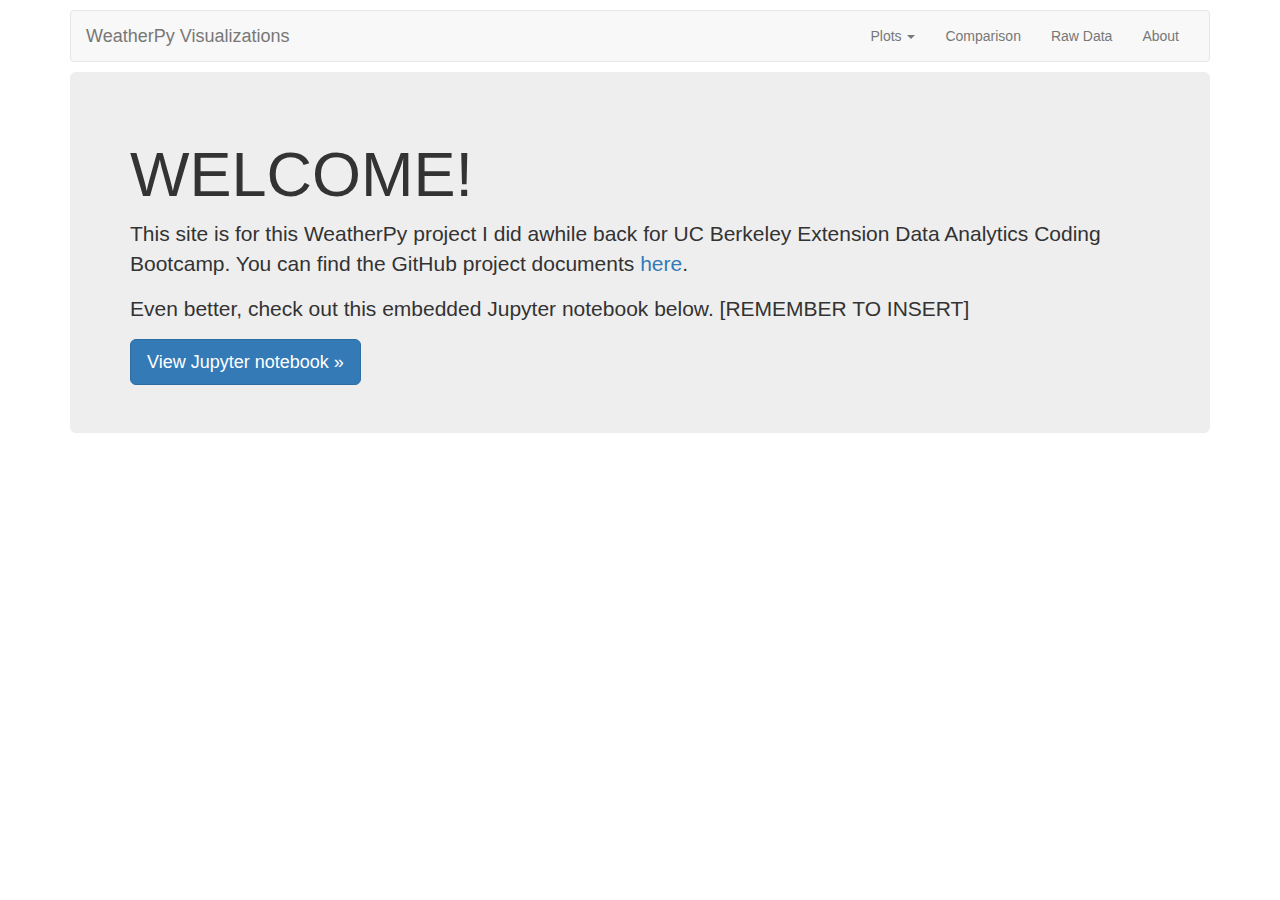
==== index.html @ 068275d4 "starting index.html" ====
<!DOCTYPE html>
<html lang="en">
<head>
    <meta charset="UTF-8">
    <meta name="viewport" content="width=device-width, initial-scale=1.0">
    <meta http-equiv="X-UA-Compatible" content="ie=edge">
    <title>WeatherPy Viz Site Home</title>
    <link rel="stylesheet" href="https://maxcdn.bootstrapcdn.com/bootstrap/3.3.7/css/bootstrap.min.css" integrity="sha384-BVYiiSIFeK1dGmJRAkycuHAHRg32OmUcww7on3RYdg4Va+PmSTsz/K68vbdEjh4u" crossorigin="anonymous">
    <link rel="stylesheet" href="style.css">
</head>
<body>
    <div id="#source-code" class="container">
        <nav class="navbar navbar-default">
            <div class="container-fluid">
                <div class="navbar-header">
                    <button type="button" class="navbar-toggle collapsed" data-toggle="collapse" data-target="#navbar" aria-expanded="false" aria-controls="navbar">
                        <span class="sr-only">Toggle navigation</span>
                        <span class="icon-bar"></span>
                        <span class="icon-bar"></span>
                        <span class="icon-bar"></span>
                    </button>
                    <a class="navbar-brand" href="#">WeatherPy Visualizations</a>
                </div>
                <div id="navbar" class="navbar-collapse collapse">
                    <ul class="nav navbar-nav navbar-right">
                        <li class="dropdown">
                            <a href="#" class="dropdown-toggle" data-toggle="dropdown" role="button" aria-haspopup="true" aria-expanded="false">Plots <span class="caret"></span></a>
                            <ul class="dropdown-menu">
                                <li><a href="#" target="_blank">Plot name here</a></li>
                                <li><a href="#" target="_blank">Plot name here</a></li>
                                <li><a href="#" target="_blank">Plot name here</a></li>
                                <li><a href="#" target="_blank">Plot name here</a></li>
                                <li role="separator" class="divider"></li>
                                <li><a href="#" target="_blank">Possible easter egg</a></li>
                            </ul>
                        </li>
                        <li><a href="#">Comparison</a></li>
                        <li><a href="#">Raw Data</a></li>
                        <li><a href="#">About</a></li>
                    </ul>
                </div><!--/.nav-collapse -->
            </div><!--/.container-fluid -->
        </nav>
             
        <div class="jumbotron"> <!-- Homescreen message -->
            <h1>WELCOME!</h1>
            <p>This site is for this WeatherPy project I did awhile back for UC Berkeley Extension Data Analytics Coding Bootcamp. You can find the GitHub project documents <a href="https://github.com/Emanste92/UCBEx_DataAnalytics/tree/master/WeatherPy" target="_blank">here</a>.</p>
            <p> Even better, check out this embedded Jupyter notebook below. [REMEMBER TO INSERT]</p>
            <a class="btn btn-lg btn-primary" href="https://github.com/Emanste92/UCBEx_DataAnalytics/blob/master/WeatherPy/ETE_WeatherPy.ipynb" role="button" target="_blank">View Jupyter notebook &raquo;</a>
        </div>   
    </div> <!-- /container -->

    <!-- Bootstrap core Javascript parts  -->
    <script src="https://ajax.googleapis.com/ajax/libs/jquery/1.11.3/jquery.min.js"></script>
    <script>window.jQuery || document.write('<script src="../../assets/js/vendor/jquery.min.js"><\/script>')</script>
    <script src="https://bootstrapdocs.com/v3.3.6/docs/dist/js/bootstrap.min.js"></script>
    <!-- IE10 viewport hack for Surface/desktop Windows 8 bug -->
    <script src="https://bootstrapdocs.com/v3.3.6/docs/assets/js/ie10-viewport-bug-workaround.js"></script>
</body>
</html>
---- style.css ----
/* ET stylin' stylesheet on top of Bootstrap */

/* This is for navbar css, see if I need to make a specific modded class for this */

body {
    padding-top: 10px;
    padding-bottom: 10px;
  }
  
.navbar {
    margin-bottom: 10px;
  }
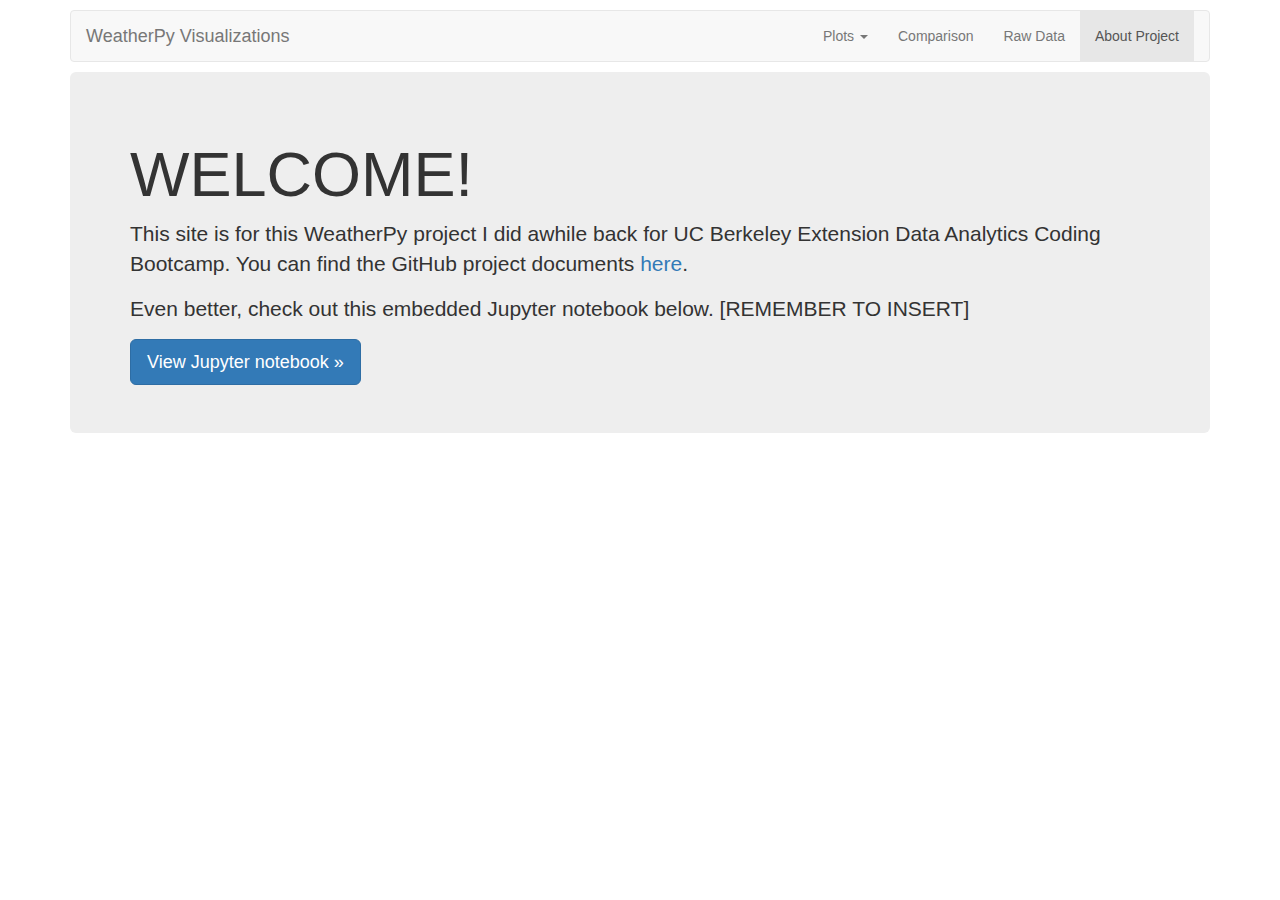
==== commit 5b8e2816: "index minor changes" ====
--- a/index.html
+++ b/index.html
@@ -9,7 +9,7 @@
     <link rel="stylesheet" href="style.css">
 </head>
 <body>
-    <div id="#source-code" class="container">
+    <div class="container">
         <nav class="navbar navbar-default">
             <div class="container-fluid">
                 <div class="navbar-header">
@@ -19,7 +19,7 @@
                         <span class="icon-bar"></span>
                         <span class="icon-bar"></span>
                     </button>
-                    <a class="navbar-brand" href="#">WeatherPy Visualizations</a>
+                    <a class="navbar-brand" href="index.html">WeatherPy Visualizations</a>
                 </div>
                 <div id="navbar" class="navbar-collapse collapse">
                     <ul class="nav navbar-nav navbar-right">
@@ -36,7 +36,7 @@
                         </li>
                         <li><a href="#">Comparison</a></li>
                         <li><a href="#">Raw Data</a></li>
-                        <li><a href="#">About</a></li>
+                        <li class="active"><a href="#">About Project</a></li>
                     </ul>
                 </div><!--/.nav-collapse -->
             </div><!--/.container-fluid -->
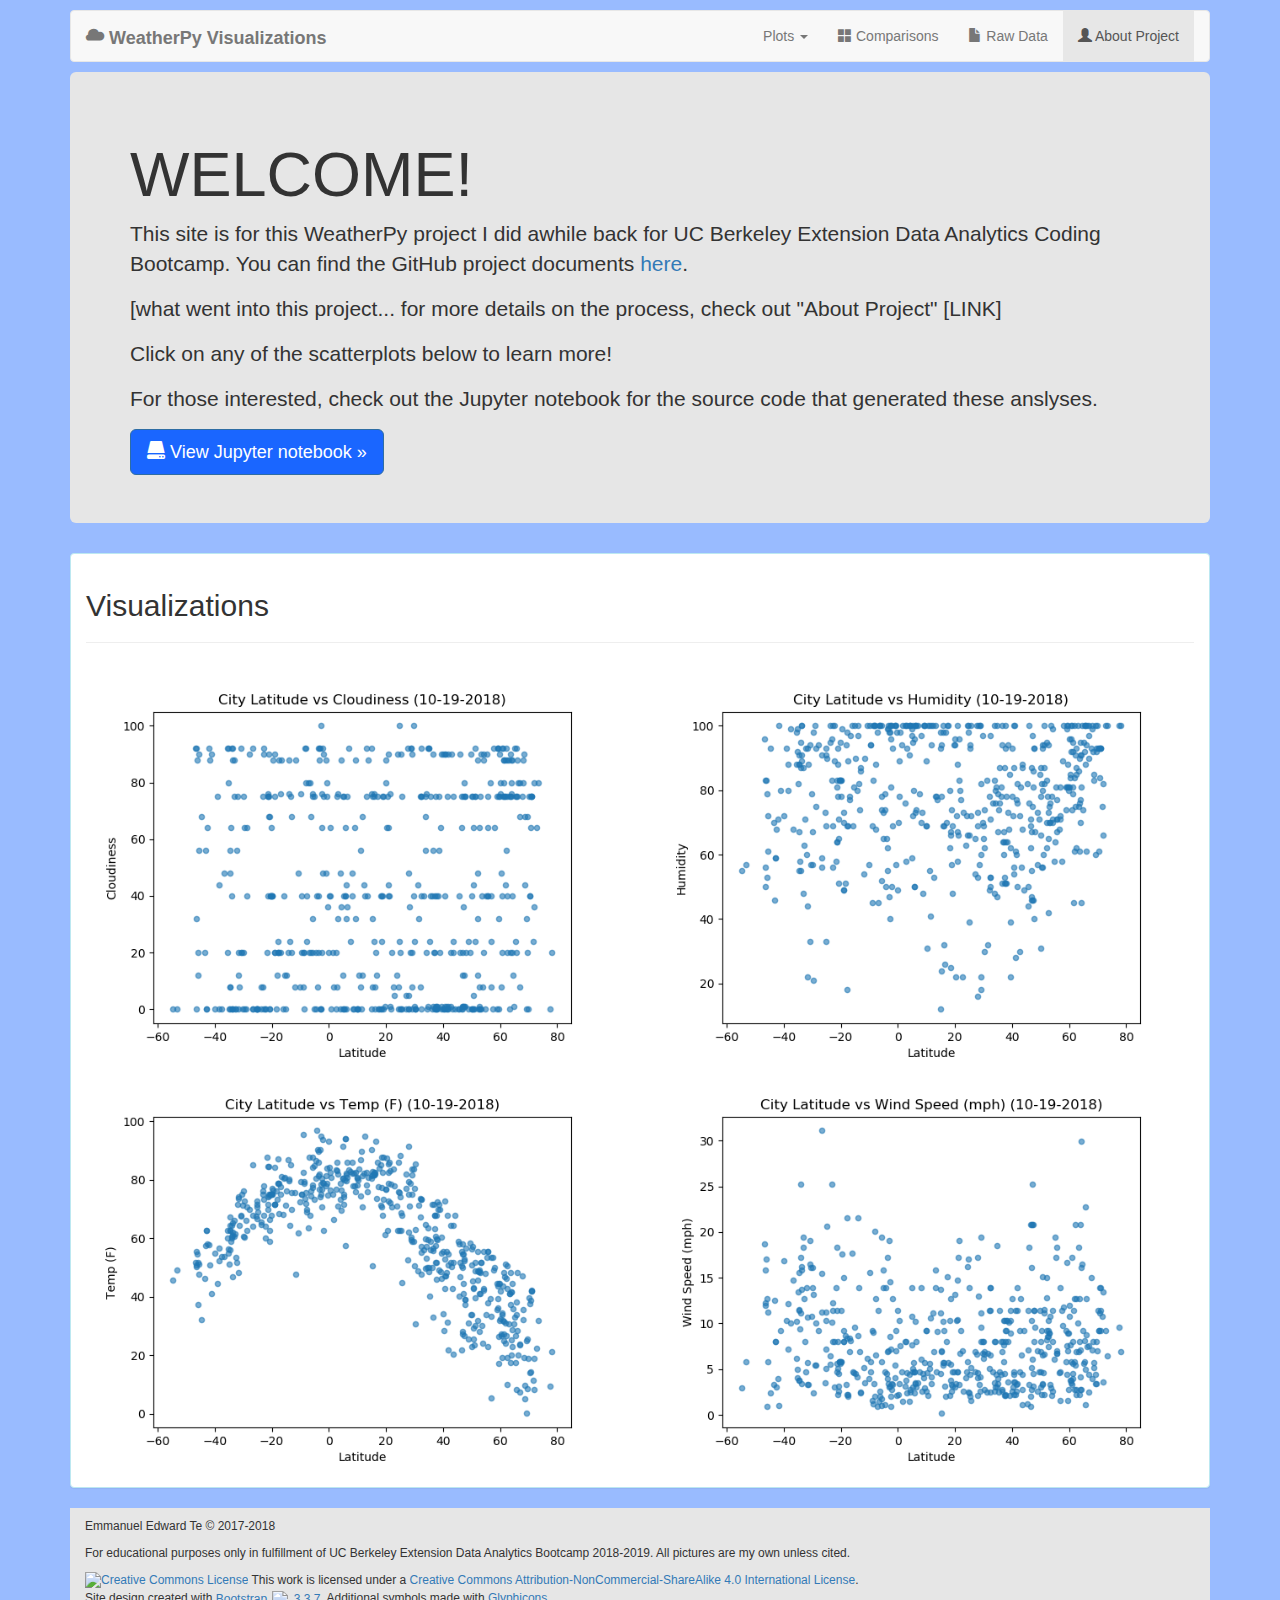
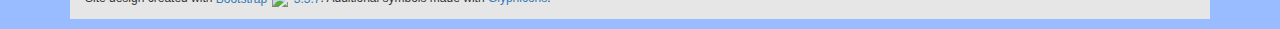
==== commit 6dbcde50: "progress on index, various staging files" ====
--- a/index.html
+++ b/index.html
@@ -5,56 +5,92 @@
     <meta name="viewport" content="width=device-width, initial-scale=1.0">
     <meta http-equiv="X-UA-Compatible" content="ie=edge">
     <title>WeatherPy Viz Site Home</title>
+
     <link rel="stylesheet" href="https://maxcdn.bootstrapcdn.com/bootstrap/3.3.7/css/bootstrap.min.css" integrity="sha384-BVYiiSIFeK1dGmJRAkycuHAHRg32OmUcww7on3RYdg4Va+PmSTsz/K68vbdEjh4u" crossorigin="anonymous">
     <link rel="stylesheet" href="style.css">
 </head>
 <body>
     <div class="container">
-        <nav class="navbar navbar-default">
-            <div class="container-fluid">
-                <div class="navbar-header">
-                    <button type="button" class="navbar-toggle collapsed" data-toggle="collapse" data-target="#navbar" aria-expanded="false" aria-controls="navbar">
-                        <span class="sr-only">Toggle navigation</span>
-                        <span class="icon-bar"></span>
-                        <span class="icon-bar"></span>
-                        <span class="icon-bar"></span>
-                    </button>
-                    <a class="navbar-brand" href="index.html">WeatherPy Visualizations</a>
-                </div>
-                <div id="navbar" class="navbar-collapse collapse">
-                    <ul class="nav navbar-nav navbar-right">
-                        <li class="dropdown">
-                            <a href="#" class="dropdown-toggle" data-toggle="dropdown" role="button" aria-haspopup="true" aria-expanded="false">Plots <span class="caret"></span></a>
-                            <ul class="dropdown-menu">
-                                <li><a href="#" target="_blank">Plot name here</a></li>
-                                <li><a href="#" target="_blank">Plot name here</a></li>
-                                <li><a href="#" target="_blank">Plot name here</a></li>
-                                <li><a href="#" target="_blank">Plot name here</a></li>
-                                <li role="separator" class="divider"></li>
-                                <li><a href="#" target="_blank">Possible easter egg</a></li>
+        <div class="top-nav-bar">
+                <nav class="navbar navbar-default">
+                    <div class="container-fluid">
+                        <div class="navbar-header">
+                            <button type="button" class="navbar-toggle collapsed" data-toggle="collapse" data-target="#navbar" aria-expanded="false" aria-controls="navbar">
+                                <span class="sr-only">Toggle navigation</span>
+                                <span class="icon-bar"></span>
+                                <span class="icon-bar"></span>
+                                <span class="icon-bar"></span>
+                            </button>
+                            <a class="navbar-brand active" href="index.html"><span class="glyphicon glyphicon-cloud" aria-hidden="true"></span>
+                                <strong>WeatherPy Visualizations</strong></a>
+                        </div>
+                        <div id="navbar" class="navbar-collapse collapse">
+                            <ul class="nav navbar-nav navbar-right">
+                                <li class="dropdown">
+                                    <a href="#" class="dropdown-toggle" data-toggle="dropdown" role="button" aria-haspopup="true" aria-expanded="false">Plots <span class="caret"></span></a>
+                                    <ul class="dropdown-menu">
+                                        <li><a href="#" target="_blank">Cloudiness</a></li>
+                                        <li><a href="#" target="_blank">Humidity</a></li>
+                                        <li><a href="#" target="_blank">Temperature (F)</a></li>
+                                        <li><a href="#" target="_blank">Wind Speed (mph)</a></li>
+                                        <li role="separator" class="divider"></li>
+                                        <li><a href="#" target="_blank">Possible easter egg</a></li> <!-- maybe an embedded jupyter notebook -->
+                                    </ul>
+                                </li>
+                                <li><a href="#"><span class="glyphicon glyphicon-th-large" aria-hidden="true"></span> Comparisons</a></li>
+                                <li><a href="#"><span class="glyphicon glyphicon-file" aria-hidden="true"></span> Raw Data</a></li>
+                                <li class="active"><a href="#"><span class="glyphicon glyphicon-user" aria-hidden="true"></span> About Project</a></li>
                             </ul>
-                        </li>
-                        <li><a href="#">Comparison</a></li>
-                        <li><a href="#">Raw Data</a></li>
-                        <li class="active"><a href="#">About Project</a></li>
-                    </ul>
-                </div><!--/.nav-collapse -->
-            </div><!--/.container-fluid -->
-        </nav>
-             
+                        </div><!--/.nav-collapse -->
+                    </div><!--/.container-fluid -->   
+                </nav>
+            </div>
+
         <div class="jumbotron"> <!-- Homescreen message -->
             <h1>WELCOME!</h1>
             <p>This site is for this WeatherPy project I did awhile back for UC Berkeley Extension Data Analytics Coding Bootcamp. You can find the GitHub project documents <a href="https://github.com/Emanste92/UCBEx_DataAnalytics/tree/master/WeatherPy" target="_blank">here</a>.</p>
-            <p> Even better, check out this embedded Jupyter notebook below. [REMEMBER TO INSERT]</p>
-            <a class="btn btn-lg btn-primary" href="https://github.com/Emanste92/UCBEx_DataAnalytics/blob/master/WeatherPy/ETE_WeatherPy.ipynb" role="button" target="_blank">View Jupyter notebook &raquo;</a>
-        </div>   
+            <p>[what went into this project... for more details on the process, check out "About Project" [LINK]</P>
+            <p>Click on any of the scatterplots below to learn more!</p>
+            <p>For those interested, check out the Jupyter notebook for the source code that generated these anslyses.</p>
+            <a class="btn btn-lg btn-primary" href="https://github.com/Emanste92/UCBEx_DataAnalytics/blob/master/WeatherPy/ETE_WeatherPy.ipynb" role="button" target="_blank"><span class="glyphicon glyphicon-hdd" aria-hidden="true"></span> View Jupyter notebook &raquo;</a>
+        </div>
+        
+        <div class="row">
+            <div class="col-md-12">  <!-- Main page bar nav -->
+                <div class="panel panel-info">
+                    <div class="panel-body">
+                        <h2>Visualizations</h2>
+                        <hr>
+                        <div class="row">
+                            <div class="col-lg-6 col-md-6 col-sm-6 col-xs-6"><a href="#"><img class = "img img-responsive" src="Resources/City Latitude vs Cloudiness (10-19-2018).png" style="width:100%" alt="Scatterplot of City Latitude vs Cloudiness for the date 10-19-2018"></a></div>
+                            <div class="col-lg-6 col-md-6 col-sm-6 col-xs-6"><a href="#"><img class = "img img-responsive" src="Resources/City Latitude vs Humidity (10-19-2018).png" style="width:100%" alt="Scatterplot of City Latitude vs Humidity for the date 10-19-2018"></a></div>
+                        </div>
+                        <div class="row">
+                            <div class="col-lg-6 col-md-6 col-sm-6 col-xs-6"><a href="#"><img class = "img img-responsive" src="Resources/City Latitude vs Temp (F) (10-19-2018).png" style="width:100%" alt="Scatterplot of City Latitude vs Temperature (F) for the date 10-19-2018"></a></div>
+                            <div class="col-lg-6 col-md-6 col-sm-6 col-xs-6"><a href="#"><img class = "img img-responsive" src="Resources/City Latitude vs Wind Speed (mph) (10-19-2018).png" style="width:100%" alt="Scatterplot of City Latitude vs Wind Speed (mph) for the date 10-19-2018"></a></div>
+                        </div>
+                    </div>
+                </div> <!-- /.panel -->
+            </div>
+        </div>
+
+        <div class="bs-docs-footer">
+            <div class="container">
+                <p>Emmanuel Edward Te &copy; 2017-2018</p>
+                <p>For educational purposes only in fulfillment of UC Berkeley Extension Data Analytics Bootcamp 2018-2019. All pictures are my own unless cited.</p>
+                <a rel="license" href="http://creativecommons.org/licenses/by-nc-sa/4.0/"><img alt="Creative Commons License" style="border-width:0" src="https://i.creativecommons.org/l/by-nc-sa/4.0/88x31.png" /></a>  This work is licensed under a <a rel="license" href="http://creativecommons.org/licenses/by-nc-sa/4.0/" target="_blank">Creative Commons Attribution-NonCommercial-ShareAlike 4.0 International License</a>.
+                <br>
+                <p>Site design created with <a href="https://getbootstrap.com/docs/3.3/" target="_blank">Bootstrap <img src="https://getbootstrap.com/docs/3.3/assets/brand/bootstrap-solid.svg" style="height:22px; width:auto; padding:2px;"> 3.3.7</a>. Additional symbols made with <a href="https://www.glyphicons.com/" target="_blank">Glyphicons</a>.</p>
+            </div>
+        </div>
+
     </div> <!-- /container -->
-
     <!-- Bootstrap core Javascript parts  -->
     <script src="https://ajax.googleapis.com/ajax/libs/jquery/1.11.3/jquery.min.js"></script>
     <script>window.jQuery || document.write('<script src="../../assets/js/vendor/jquery.min.js"><\/script>')</script>
     <script src="https://bootstrapdocs.com/v3.3.6/docs/dist/js/bootstrap.min.js"></script>
     <!-- IE10 viewport hack for Surface/desktop Windows 8 bug -->
     <script src="https://bootstrapdocs.com/v3.3.6/docs/assets/js/ie10-viewport-bug-workaround.js"></script>
+
 </body>
 </html>--- a/style.css
+++ b/style.css
@@ -5,9 +5,26 @@
 body {
     padding-top: 10px;
     padding-bottom: 10px;
+    background-color: #99bbff;
   }
-  
+
 .navbar {
     margin-bottom: 10px;
   }
 
+.jumbotron, .bs-docs-footer {
+    background-color: #e6e6e6;
+}
+
+.bs-docs-footer {
+    border: round;
+    padding-top: 10px;
+    padding-bottom: 5 px;
+    font-size: 12px;
+}
+
+.btn, .btn-lg {
+    background-color: #1a66ff;
+}
+
+/* needs media queries for the images to line up on one column */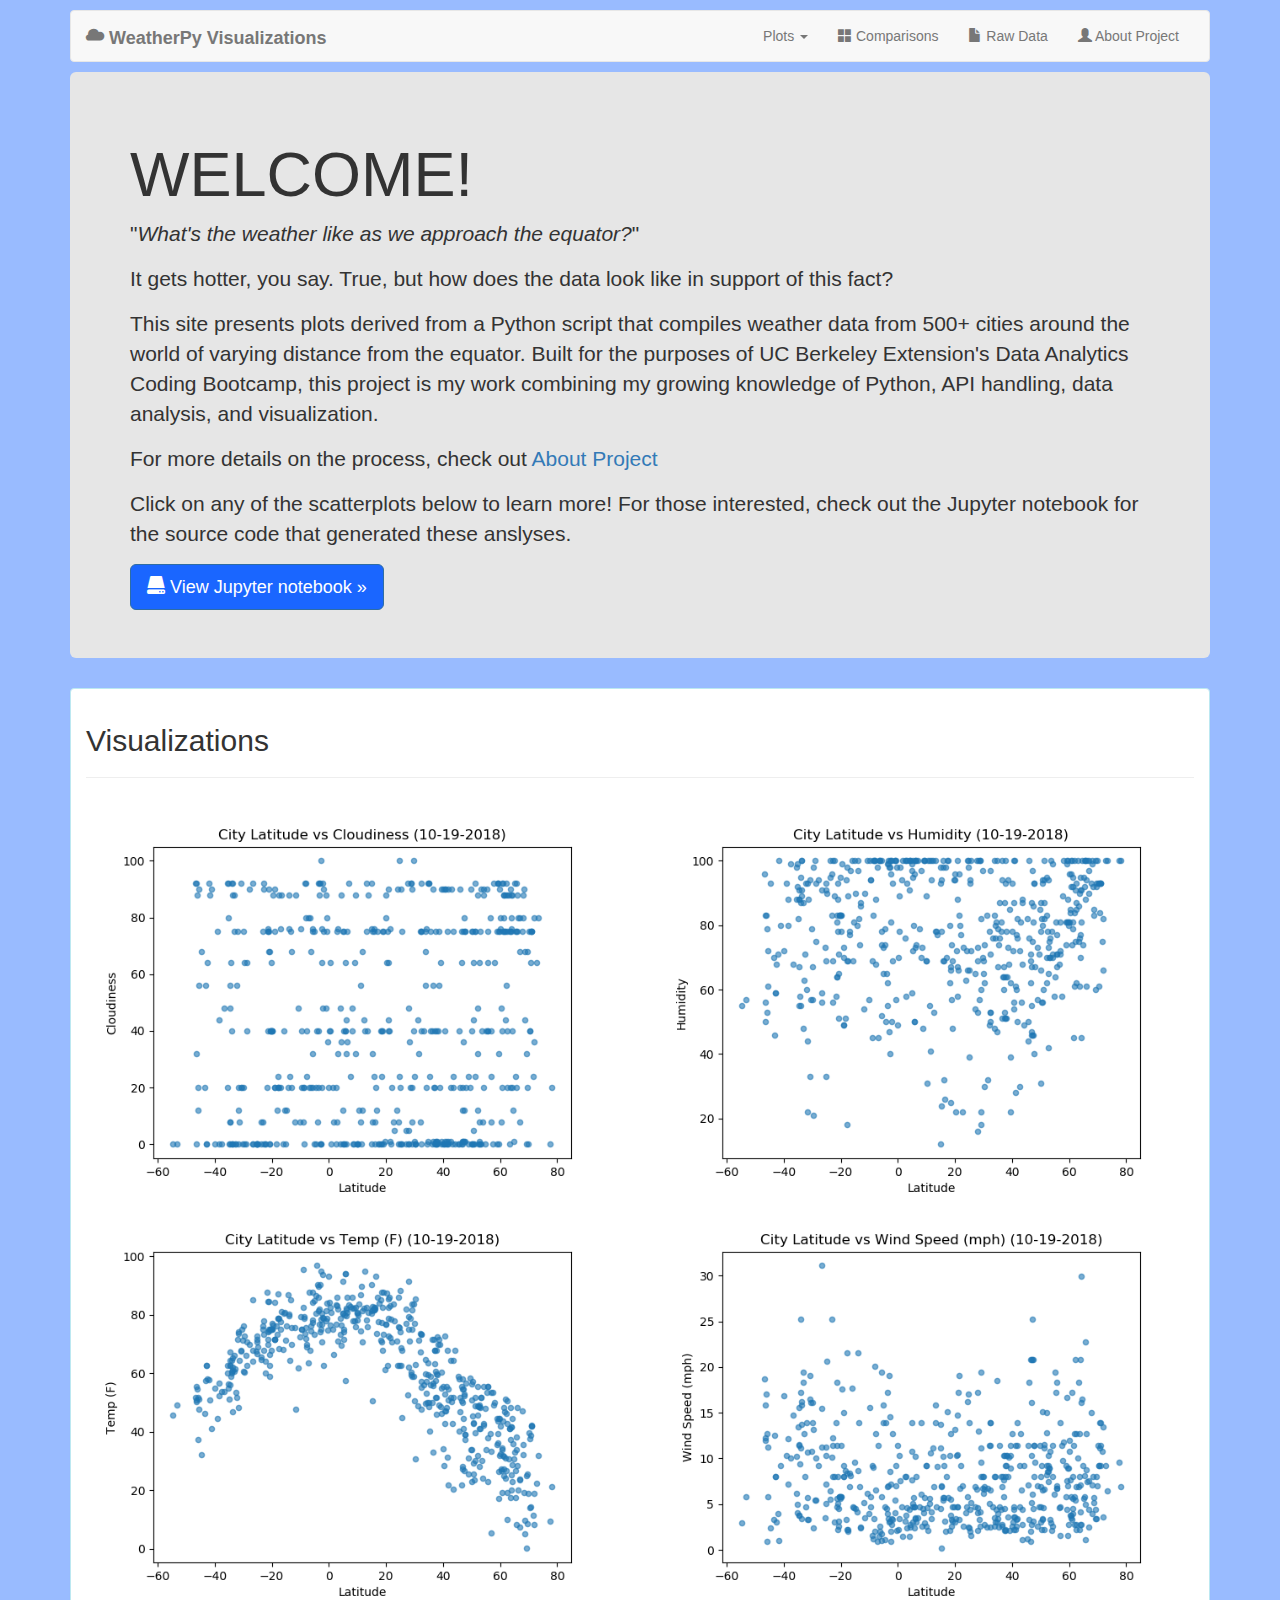
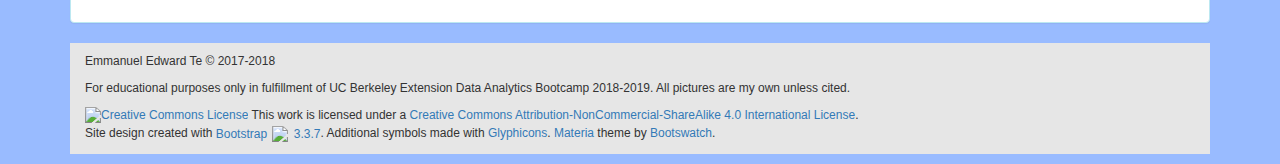
==== commit e4ba5714: "more staging on side files" ====
--- a/index.html
+++ b/index.html
@@ -5,8 +5,8 @@
     <meta name="viewport" content="width=device-width, initial-scale=1.0">
     <meta http-equiv="X-UA-Compatible" content="ie=edge">
     <title>WeatherPy Viz Site Home</title>
-
     <link rel="stylesheet" href="https://maxcdn.bootstrapcdn.com/bootstrap/3.3.7/css/bootstrap.min.css" integrity="sha384-BVYiiSIFeK1dGmJRAkycuHAHRg32OmUcww7on3RYdg4Va+PmSTsz/K68vbdEjh4u" crossorigin="anonymous">
+    <!-- <link rel="stylesheet" href="materia.css"> -->  <!-- Try to get this to work? Nav bar issues-->
     <link rel="stylesheet" href="style.css">
 </head>
 <body>
@@ -29,7 +29,7 @@
                                 <li class="dropdown">
                                     <a href="#" class="dropdown-toggle" data-toggle="dropdown" role="button" aria-haspopup="true" aria-expanded="false">Plots <span class="caret"></span></a>
                                     <ul class="dropdown-menu">
-                                        <li><a href="#" target="_blank">Cloudiness</a></li>
+                                        <li><a href="cloudiness.html" target="_blank">Cloudiness</a></li>
                                         <li><a href="#" target="_blank">Humidity</a></li>
                                         <li><a href="#" target="_blank">Temperature (F)</a></li>
                                         <li><a href="#" target="_blank">Wind Speed (mph)</a></li>
@@ -39,7 +39,7 @@
                                 </li>
                                 <li><a href="#"><span class="glyphicon glyphicon-th-large" aria-hidden="true"></span> Comparisons</a></li>
                                 <li><a href="#"><span class="glyphicon glyphicon-file" aria-hidden="true"></span> Raw Data</a></li>
-                                <li class="active"><a href="#"><span class="glyphicon glyphicon-user" aria-hidden="true"></span> About Project</a></li>
+                                <li><a href="#"><span class="glyphicon glyphicon-user" aria-hidden="true"></span> About Project</a></li>
                             </ul>
                         </div><!--/.nav-collapse -->
                     </div><!--/.container-fluid -->   
@@ -48,12 +48,13 @@
 
         <div class="jumbotron"> <!-- Homescreen message -->
             <h1>WELCOME!</h1>
-            <p>This site is for this WeatherPy project I did awhile back for UC Berkeley Extension Data Analytics Coding Bootcamp. You can find the GitHub project documents <a href="https://github.com/Emanste92/UCBEx_DataAnalytics/tree/master/WeatherPy" target="_blank">here</a>.</p>
-            <p>[what went into this project... for more details on the process, check out "About Project" [LINK]</P>
-            <p>Click on any of the scatterplots below to learn more!</p>
-            <p>For those interested, check out the Jupyter notebook for the source code that generated these anslyses.</p>
+                <p>"<em>What's the weather like as we approach the equator?</em>"</p>
+                <p>It gets hotter, you say. True, but how does the data look like in support of this fact?</p>
+                <p>This site presents plots derived from a Python script that compiles weather data from 500+ cities around the world of varying distance from the equator. Built for the purposes of UC Berkeley Extension's Data Analytics Coding Bootcamp, this project is my work combining my growing knowledge of Python, API handling, data analysis, and visualization.</p>
+                <p>For more details on the process, check out <a href="#">About Project</a></P>
+                <p>Click on any of the scatterplots below to learn more! For those interested, check out the Jupyter notebook for the source code that generated these anslyses.</p>
             <a class="btn btn-lg btn-primary" href="https://github.com/Emanste92/UCBEx_DataAnalytics/blob/master/WeatherPy/ETE_WeatherPy.ipynb" role="button" target="_blank"><span class="glyphicon glyphicon-hdd" aria-hidden="true"></span> View Jupyter notebook &raquo;</a>
-        </div>
+        </div> 
         
         <div class="row">
             <div class="col-md-12">  <!-- Main page bar nav -->
@@ -72,7 +73,7 @@
                     </div>
                 </div> <!-- /.panel -->
             </div>
-        </div>
+        </div> <!-- /.row (main) -->
 
         <div class="bs-docs-footer">
             <div class="container">
@@ -80,11 +81,11 @@
                 <p>For educational purposes only in fulfillment of UC Berkeley Extension Data Analytics Bootcamp 2018-2019. All pictures are my own unless cited.</p>
                 <a rel="license" href="http://creativecommons.org/licenses/by-nc-sa/4.0/"><img alt="Creative Commons License" style="border-width:0" src="https://i.creativecommons.org/l/by-nc-sa/4.0/88x31.png" /></a>  This work is licensed under a <a rel="license" href="http://creativecommons.org/licenses/by-nc-sa/4.0/" target="_blank">Creative Commons Attribution-NonCommercial-ShareAlike 4.0 International License</a>.
                 <br>
-                <p>Site design created with <a href="https://getbootstrap.com/docs/3.3/" target="_blank">Bootstrap <img src="https://getbootstrap.com/docs/3.3/assets/brand/bootstrap-solid.svg" style="height:22px; width:auto; padding:2px;"> 3.3.7</a>. Additional symbols made with <a href="https://www.glyphicons.com/" target="_blank">Glyphicons</a>.</p>
+                <p>Site design created with <a href="https://getbootstrap.com/docs/3.3/" target="_blank">Bootstrap <img src="https://getbootstrap.com/docs/3.3/assets/brand/bootstrap-solid.svg" style="height:22px; width:auto; padding:2px;"> 3.3.7</a>. Additional symbols made with <a href="https://www.glyphicons.com/" target="_blank">Glyphicons</a>. <a href="https://bootswatch.com/materia/" target="_blank">Materia</a> theme by <a href="https://bootswatch.com/" target="_blank">Bootswatch</a>.</p>
             </div>
-        </div>
-
-    </div> <!-- /container -->
+        </div> <!-- /.footer -->
+    </div> <!-- /.container -->
+    
     <!-- Bootstrap core Javascript parts  -->
     <script src="https://ajax.googleapis.com/ajax/libs/jquery/1.11.3/jquery.min.js"></script>
     <script>window.jQuery || document.write('<script src="../../assets/js/vendor/jquery.min.js"><\/script>')</script>
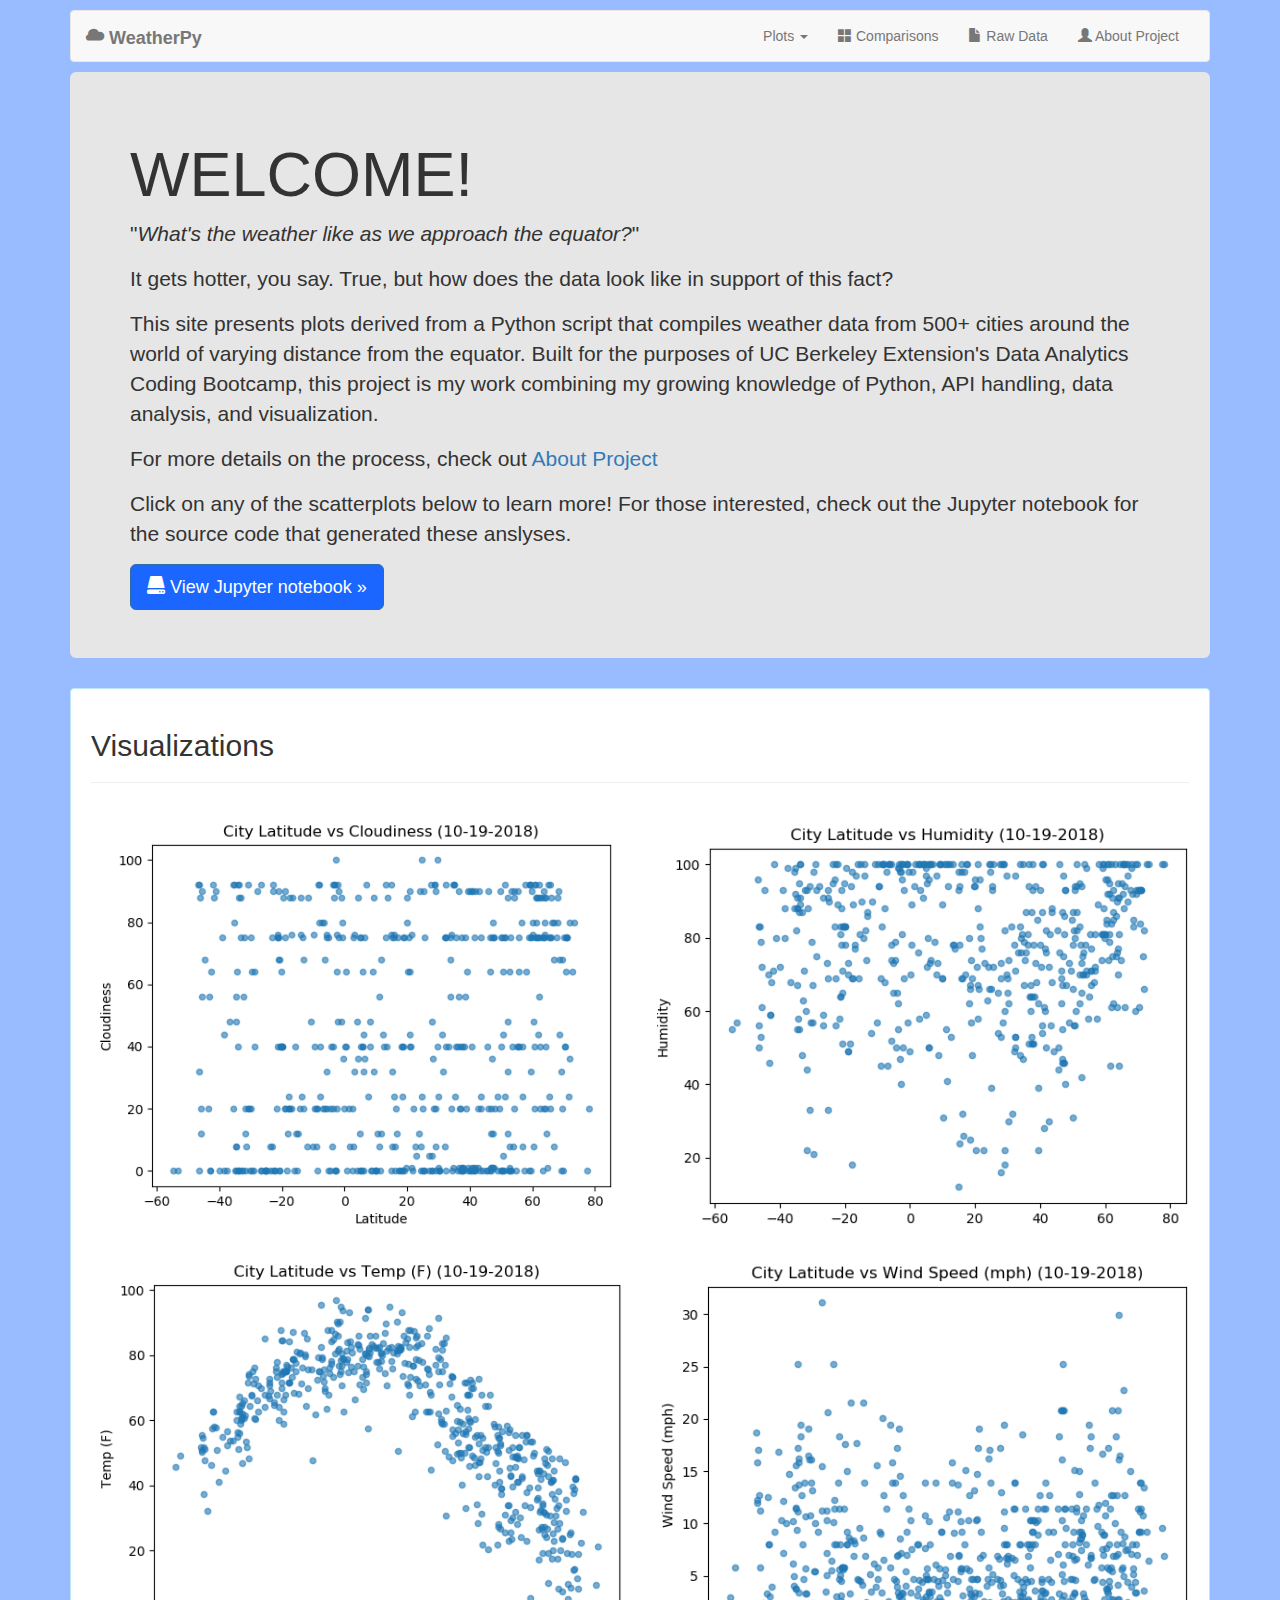
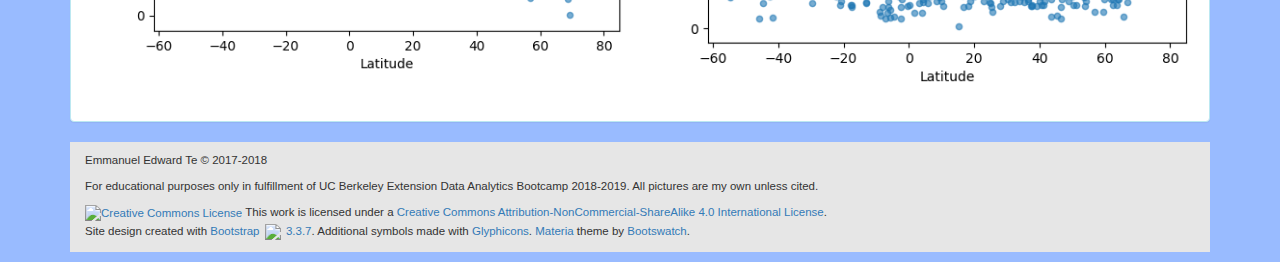
==== commit 0b9b0acc: "core pages polishing, prepping to duplicate onto other pages" ====
--- a/index.html
+++ b/index.html
@@ -6,8 +6,7 @@
     <meta http-equiv="X-UA-Compatible" content="ie=edge">
     <title>WeatherPy Viz Site Home</title>
     <link rel="stylesheet" href="https://maxcdn.bootstrapcdn.com/bootstrap/3.3.7/css/bootstrap.min.css" integrity="sha384-BVYiiSIFeK1dGmJRAkycuHAHRg32OmUcww7on3RYdg4Va+PmSTsz/K68vbdEjh4u" crossorigin="anonymous">
-    <!-- <link rel="stylesheet" href="materia.css"> -->  <!-- Try to get this to work? Nav bar issues-->
-    <link rel="stylesheet" href="style.css">
+    <link rel="stylesheet" href="et-style.css">
 </head>
 <body>
     <div class="container">
@@ -22,7 +21,7 @@
                                 <span class="icon-bar"></span>
                             </button>
                             <a class="navbar-brand active" href="index.html"><span class="glyphicon glyphicon-cloud" aria-hidden="true"></span>
-                                <strong>WeatherPy Visualizations</strong></a>
+                                <strong>WeatherPy</strong></a>
                         </div>
                         <div id="navbar" class="navbar-collapse collapse">
                             <ul class="nav navbar-nav navbar-right">
@@ -30,16 +29,16 @@
                                     <a href="#" class="dropdown-toggle" data-toggle="dropdown" role="button" aria-haspopup="true" aria-expanded="false">Plots <span class="caret"></span></a>
                                     <ul class="dropdown-menu">
                                         <li><a href="cloudiness.html" target="_blank">Cloudiness</a></li>
-                                        <li><a href="#" target="_blank">Humidity</a></li>
-                                        <li><a href="#" target="_blank">Temperature (F)</a></li>
-                                        <li><a href="#" target="_blank">Wind Speed (mph)</a></li>
+                                        <li><a href="humidity.html" target="_blank">Humidity</a></li>
+                                        <li><a href="temperature.html" target="_blank">Temperature (F)</a></li>
+                                        <li><a href="windspeed.html" target="_blank">Wind Speed (mph)</a></li>
                                         <li role="separator" class="divider"></li>
                                         <li><a href="#" target="_blank">Possible easter egg</a></li> <!-- maybe an embedded jupyter notebook -->
                                     </ul>
                                 </li>
-                                <li><a href="#"><span class="glyphicon glyphicon-th-large" aria-hidden="true"></span> Comparisons</a></li>
-                                <li><a href="#"><span class="glyphicon glyphicon-file" aria-hidden="true"></span> Raw Data</a></li>
-                                <li><a href="#"><span class="glyphicon glyphicon-user" aria-hidden="true"></span> About Project</a></li>
+                                <li><a href="comparisons.html"><span class="glyphicon glyphicon-th-large" aria-hidden="true"></span> Comparisons</a></li>
+                                <li><a href="rawdata.html"><span class="glyphicon glyphicon-file" aria-hidden="true"></span> Raw Data</a></li>
+                                <li><a href="aboutproject.html"><span class="glyphicon glyphicon-user" aria-hidden="true"></span> About Project</a></li>
                             </ul>
                         </div><!--/.nav-collapse -->
                     </div><!--/.container-fluid -->   
@@ -63,12 +62,12 @@
                         <h2>Visualizations</h2>
                         <hr>
                         <div class="row">
-                            <div class="col-lg-6 col-md-6 col-sm-6 col-xs-6"><a href="#"><img class = "img img-responsive" src="Resources/City Latitude vs Cloudiness (10-19-2018).png" style="width:100%" alt="Scatterplot of City Latitude vs Cloudiness for the date 10-19-2018"></a></div>
-                            <div class="col-lg-6 col-md-6 col-sm-6 col-xs-6"><a href="#"><img class = "img img-responsive" src="Resources/City Latitude vs Humidity (10-19-2018).png" style="width:100%" alt="Scatterplot of City Latitude vs Humidity for the date 10-19-2018"></a></div>
+                            <div class="col-lg-6 col-md-6 col-sm-12 col-xs-12 et-img-border-home"><a href="#"><img class="img img-responsive" src="Resources/City Latitude vs Cloudiness (10-19-2018).png" style="width:100%" alt="Scatterplot of City Latitude vs Cloudiness for the date 10-19-2018"></a></div>
+                            <div class="col-lg-6 col-md-6 col-sm-12 col-xs-12 et-img-border-home"><a href="#"><img class="img img-responsive" src="Resources/City Latitude vs Humidity (10-19-2018).png" style="width:100%" alt="Scatterplot of City Latitude vs Humidity for the date 10-19-2018"></a></div>
                         </div>
                         <div class="row">
-                            <div class="col-lg-6 col-md-6 col-sm-6 col-xs-6"><a href="#"><img class = "img img-responsive" src="Resources/City Latitude vs Temp (F) (10-19-2018).png" style="width:100%" alt="Scatterplot of City Latitude vs Temperature (F) for the date 10-19-2018"></a></div>
-                            <div class="col-lg-6 col-md-6 col-sm-6 col-xs-6"><a href="#"><img class = "img img-responsive" src="Resources/City Latitude vs Wind Speed (mph) (10-19-2018).png" style="width:100%" alt="Scatterplot of City Latitude vs Wind Speed (mph) for the date 10-19-2018"></a></div>
+                            <div class="col-lg-6 col-md-6 col-sm-12 col-xs-12 et-img-border-home"><a href="#"><img class="img img-responsive" src="Resources/City Latitude vs Temp (F) (10-19-2018).png" style="width:100%" alt="Scatterplot of City Latitude vs Temperature (F) for the date 10-19-2018"></a></div>
+                            <div class="col-lg-6 col-md-6 col-sm-12 col-xs-12 et-img-border-home"><a href="#"><img class="img img-responsive" src="Resources/City Latitude vs Wind Speed (mph) (10-19-2018).png" style="width:100%" alt="Scatterplot of City Latitude vs Wind Speed (mph) for the date 10-19-2018"></a></div>
                         </div>
                     </div>
                 </div> <!-- /.panel -->
--- a/et-style.css
+++ b/et-style.css
@@ -0,0 +1,81 @@
+/* ET stylin' stylesheet on top of Bootstrap */
+
+body {
+    padding-top: 10px;
+    padding-bottom: 10px;
+    background-color: #99bbff;
+  }
+
+.navbar {
+    margin-bottom: 10px;
+  }
+
+/* .et-nav  */
+
+.jumbotron, .bs-docs-footer {
+    background-color: #e6e6e6;
+}
+
+.bs-docs-footer {
+    border: round;
+    padding-top: 10px;
+    padding-bottom: 5 px;
+    font-size: 11.5px;
+}
+
+.panel, .panel-body {
+    padding: 10px;
+}
+
+.et-blurb {
+    padding-top: 15px;
+    padding-bottom: 10px;
+    font-size: 20px;
+} 
+
+.btn, .btn-lg {
+    background-color: #1a66ff;
+}
+
+a:hover {
+    background-color: #66b5ff;
+}
+
+/* li:hover {
+    background-color: #cce6ff;
+} */
+
+/* specific bordering for home page */
+.et-img-border-home {
+    padding: 15px;
+}
+
+.et-img-border-home:hover {
+    background-color: #66b5ff;
+    border: 5px;
+}
+
+/* specific bordering for nav bar */
+.et-img-border {
+    padding: 5px;
+}
+
+.et-img-border:hover {
+    background-color: #66b5ff;
+    border: 5px;
+}
+
+.et-img-border-current {
+    padding: 5px;
+    background-color: #80c1ff;
+}
+
+/* media queries  --> need to fix */ 
+@media (max-width: 480px) {
+    .navbar li {
+      padding: 10px;
+    }
+  
+
+  }
+  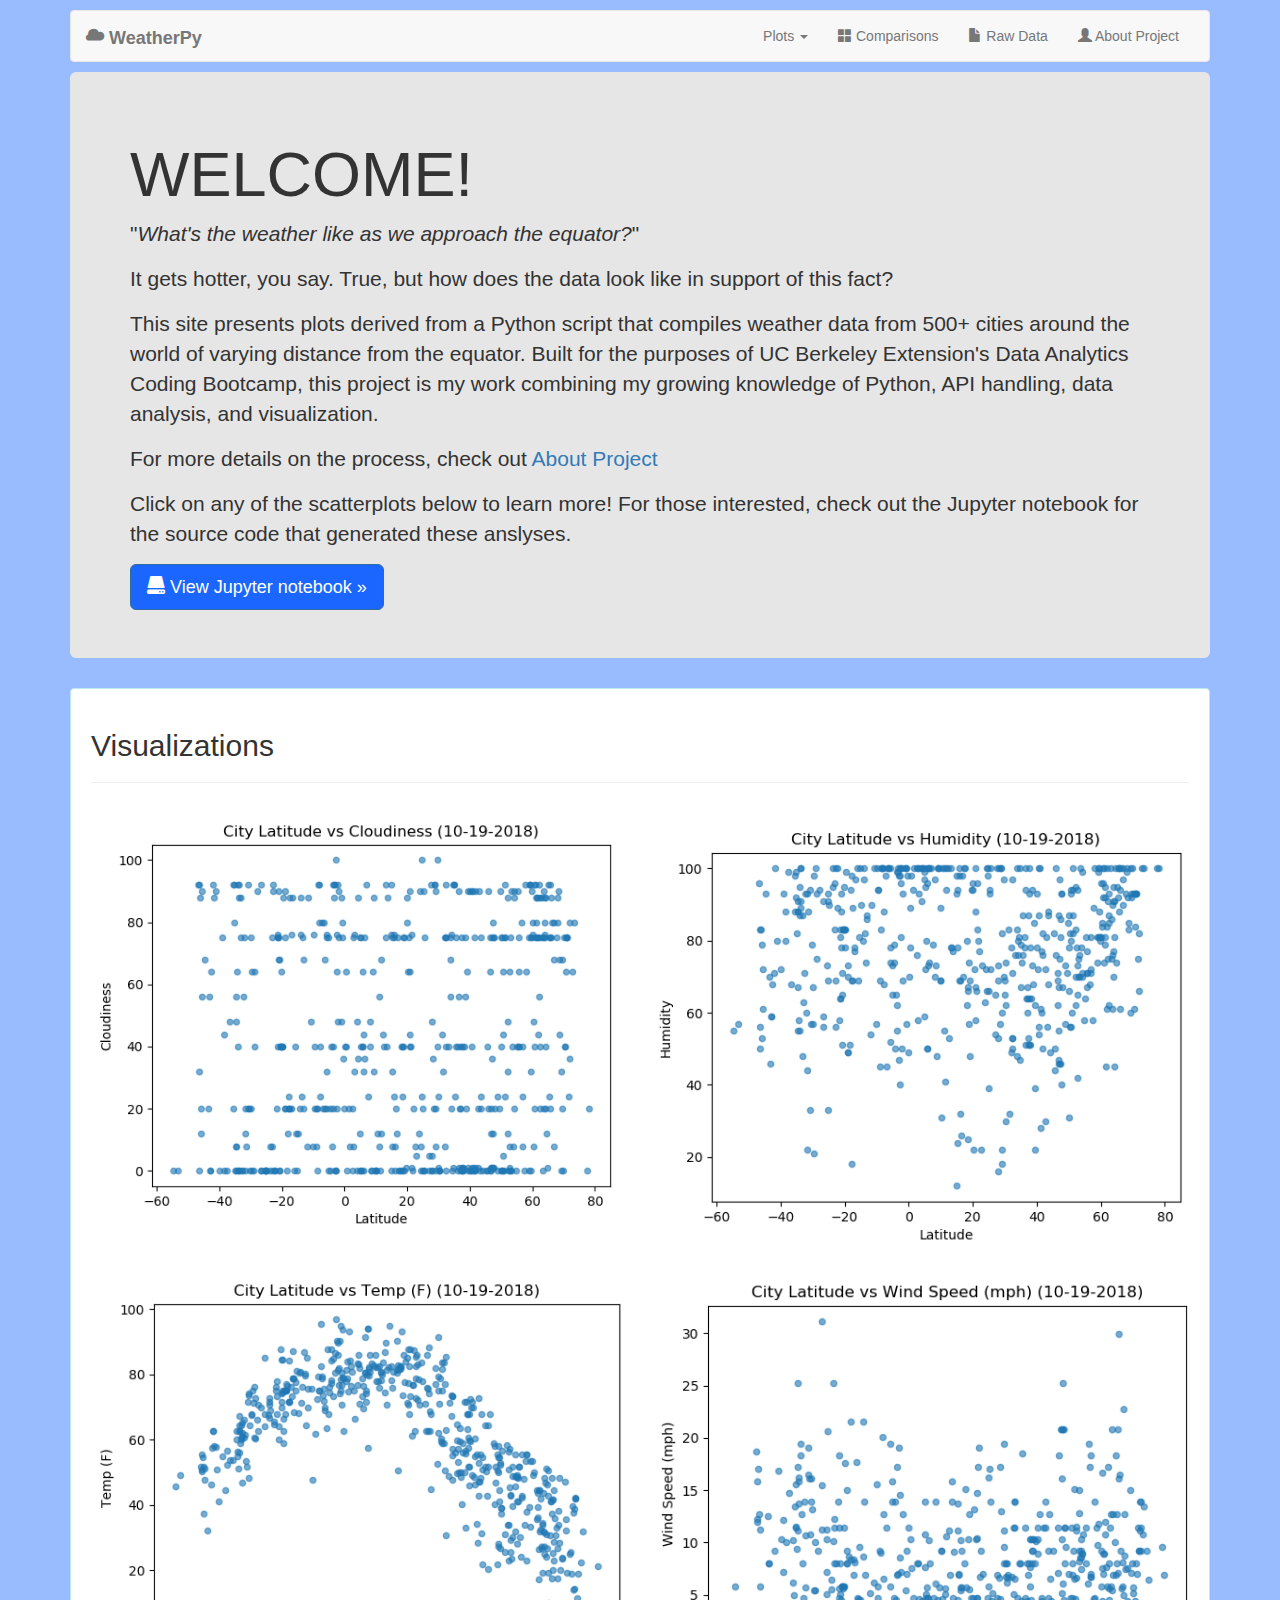
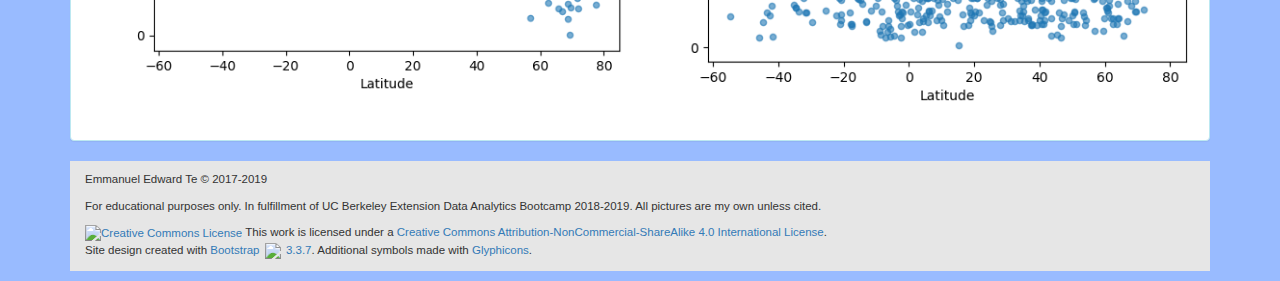
==== commit 0a7b31f7: "fixed links and footer" ====
--- a/index.html
+++ b/index.html
@@ -4,7 +4,7 @@
     <meta charset="UTF-8">
     <meta name="viewport" content="width=device-width, initial-scale=1.0">
     <meta http-equiv="X-UA-Compatible" content="ie=edge">
-    <title>WeatherPy Viz Site Home</title>
+    <title>WeatherPy Home</title>
     <link rel="stylesheet" href="https://maxcdn.bootstrapcdn.com/bootstrap/3.3.7/css/bootstrap.min.css" integrity="sha384-BVYiiSIFeK1dGmJRAkycuHAHRg32OmUcww7on3RYdg4Va+PmSTsz/K68vbdEjh4u" crossorigin="anonymous">
     <link rel="stylesheet" href="et-style.css">
 </head>
@@ -28,12 +28,10 @@
                                 <li class="dropdown">
                                     <a href="#" class="dropdown-toggle" data-toggle="dropdown" role="button" aria-haspopup="true" aria-expanded="false">Plots <span class="caret"></span></a>
                                     <ul class="dropdown-menu">
-                                        <li><a href="cloudiness.html" target="_blank">Cloudiness</a></li>
-                                        <li><a href="humidity.html" target="_blank">Humidity</a></li>
-                                        <li><a href="temperature.html" target="_blank">Temperature (F)</a></li>
-                                        <li><a href="windspeed.html" target="_blank">Wind Speed (mph)</a></li>
-                                        <li role="separator" class="divider"></li>
-                                        <li><a href="#" target="_blank">Possible easter egg</a></li> <!-- maybe an embedded jupyter notebook -->
+                                        <li><a href="cloudiness.html">Cloudiness</a></li>
+                                        <li><a href="humidity.html">Humidity</a></li>
+                                        <li><a href="temperature.html">Temperature (F)</a></li>
+                                        <li><a href="windspeed.html">Wind Speed (mph)</a></li>
                                     </ul>
                                 </li>
                                 <li><a href="comparisons.html"><span class="glyphicon glyphicon-th-large" aria-hidden="true"></span> Comparisons</a></li>
@@ -50,7 +48,7 @@
                 <p>"<em>What's the weather like as we approach the equator?</em>"</p>
                 <p>It gets hotter, you say. True, but how does the data look like in support of this fact?</p>
                 <p>This site presents plots derived from a Python script that compiles weather data from 500+ cities around the world of varying distance from the equator. Built for the purposes of UC Berkeley Extension's Data Analytics Coding Bootcamp, this project is my work combining my growing knowledge of Python, API handling, data analysis, and visualization.</p>
-                <p>For more details on the process, check out <a href="#">About Project</a></P>
+                <p>For more details on the process, check out <a href="aboutproject.html">About Project</a></P>
                 <p>Click on any of the scatterplots below to learn more! For those interested, check out the Jupyter notebook for the source code that generated these anslyses.</p>
             <a class="btn btn-lg btn-primary" href="https://github.com/Emanste92/UCBEx_DataAnalytics/blob/master/WeatherPy/ETE_WeatherPy.ipynb" role="button" target="_blank"><span class="glyphicon glyphicon-hdd" aria-hidden="true"></span> View Jupyter notebook &raquo;</a>
         </div> 
@@ -76,11 +74,11 @@
 
         <div class="bs-docs-footer">
             <div class="container">
-                <p>Emmanuel Edward Te &copy; 2017-2018</p>
-                <p>For educational purposes only in fulfillment of UC Berkeley Extension Data Analytics Bootcamp 2018-2019. All pictures are my own unless cited.</p>
+                <p>Emmanuel Edward Te &copy; 2017-2019</p>
+                <p>For educational purposes only. In fulfillment of UC Berkeley Extension Data Analytics Bootcamp 2018-2019. All pictures are my own unless cited.</p>
                 <a rel="license" href="http://creativecommons.org/licenses/by-nc-sa/4.0/"><img alt="Creative Commons License" style="border-width:0" src="https://i.creativecommons.org/l/by-nc-sa/4.0/88x31.png" /></a>  This work is licensed under a <a rel="license" href="http://creativecommons.org/licenses/by-nc-sa/4.0/" target="_blank">Creative Commons Attribution-NonCommercial-ShareAlike 4.0 International License</a>.
                 <br>
-                <p>Site design created with <a href="https://getbootstrap.com/docs/3.3/" target="_blank">Bootstrap <img src="https://getbootstrap.com/docs/3.3/assets/brand/bootstrap-solid.svg" style="height:22px; width:auto; padding:2px;"> 3.3.7</a>. Additional symbols made with <a href="https://www.glyphicons.com/" target="_blank">Glyphicons</a>. <a href="https://bootswatch.com/materia/" target="_blank">Materia</a> theme by <a href="https://bootswatch.com/" target="_blank">Bootswatch</a>.</p>
+                <p>Site design created with <a href="https://getbootstrap.com/docs/3.3/" target="_blank">Bootstrap <img src="https://getbootstrap.com/docs/3.3/assets/brand/bootstrap-solid.svg" style="height:22px; width:auto; padding:2px;"> 3.3.7</a>. Additional symbols made with <a href="https://www.glyphicons.com/" target="_blank">Glyphicons</a>.</p>
             </div>
         </div> <!-- /.footer -->
     </div> <!-- /.container -->
--- a/et-style.css
+++ b/et-style.css
@@ -9,8 +9,6 @@
 .navbar {
     margin-bottom: 10px;
   }
-
-/* .et-nav  */
 
 .jumbotron, .bs-docs-footer {
     background-color: #e6e6e6;
@@ -41,9 +39,14 @@
     background-color: #66b5ff;
 }
 
-/* li:hover {
-    background-color: #cce6ff;
-} */
+.card {
+    padding-top: 10px;
+    padding-bottom: 15px;
+}
+
+.card-text {
+    padding: 15px;
+}
 
 /* specific bordering for home page */
 .et-img-border-home {
@@ -70,12 +73,10 @@
     background-color: #80c1ff;
 }
 
-/* media queries  --> need to fix */ 
+/* media queries */ 
 @media (max-width: 480px) {
     .navbar li {
       padding: 10px;
     }
-  
-
   }
-  +/* seems like bootstrap classes handled most of the img resizing */